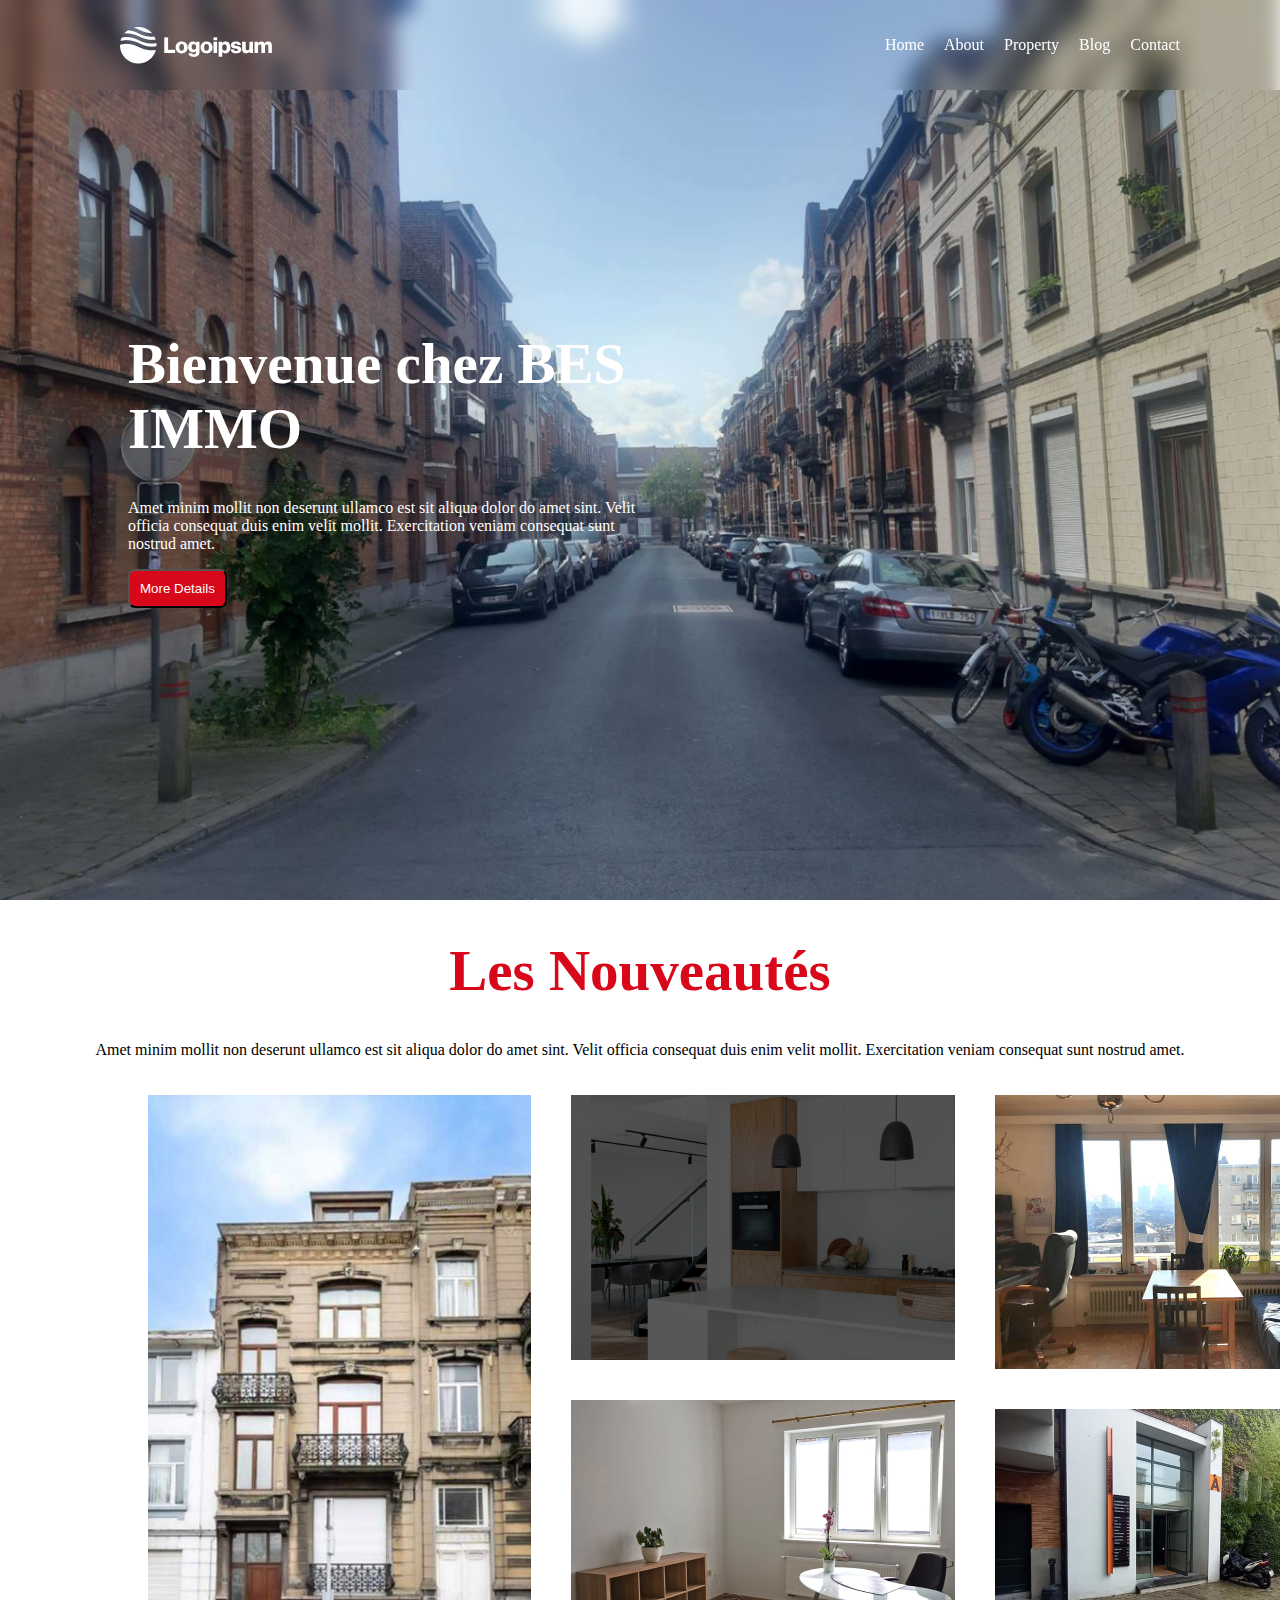
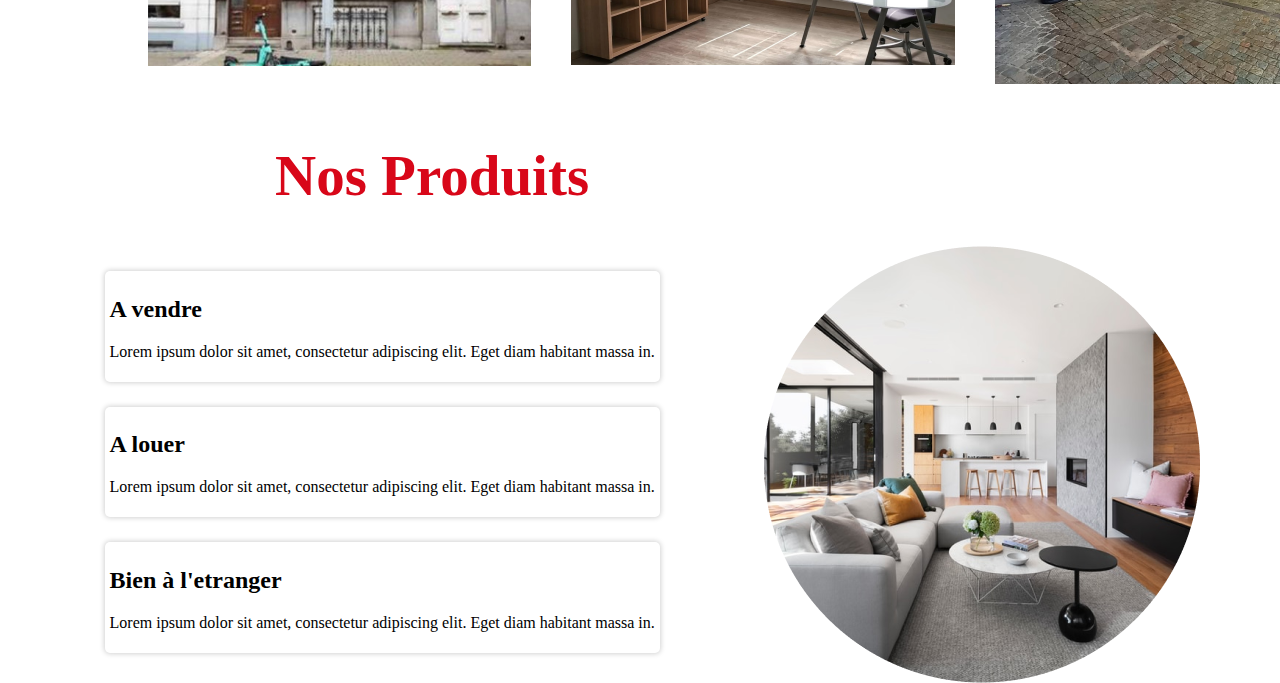
==== index.html @ 069fd76e "first commit" ====
<!DOCTYPE html>
<html lang="en">
<head>
    <meta charset="UTF-8">
    <meta name="viewport" content="width=device-width, initial-scale=1.0">
    <title>TEST</title>
    <link rel="stylesheet" href="./style.css" /> 
</head>
<body>
    <div class="bgimg">
    <header>
        <img src="./sources/Logo.png" alt="logo" />
        <nav>
                <ul class="list">
                    <li><a>Home</a></li>
                    <li><a>About</a></li>
                    <li><a>Property</a></li>
                    <li><a>Blog</a></li>
                    <li><a>Contact</a></li>
                </ul>
        </nav>
        </header>
            <section class="sec1">
                <h1 class="bienvenue">Bienvenue chez BES IMMO</h1>
                <p>Amet minim mollit non deserunt ullamco est sit aliqua dolor do amet sint. Velit officia consequat duis enim velit mollit. Exercitation veniam consequat sunt nostrud amet.</p>
                <button>More Details</button>
            </section>
        </div>
        <section class="sec2">
            <h1 style="color: #D80719;">Les Nouveautés</h1>
        
            <p>Amet minim mollit non deserunt ullamco est sit aliqua dolor do amet sint. Velit officia consequat duis enim velit mollit. Exercitation veniam consequat sunt nostrud amet.</p>
        </section>
                <div class="container">
                    <div>
                        <div class="item1"><img src="./sources/image 2.png" alt="img2" class="item item1"></div>
                    </div>
                    <div >
                        <div class="item2"><img src="./sources/Image 2 (1).png" alt="img5" class="item item2"></div>
                        <div class="item3"><img src="./sources/image 3.png" alt="img3" class="item item3"></div>
                    </div>
                    <div >
                        <div class="item4"><img src="./sources/image 1.png" alt="img1" class="item item4"></div>
                        <div class="item5"><img src="./sources/image 4.png" alt="img4" class="item item5"></div>
                    </div>
                    
                </div>
        <section>
            <h1 style="color: #D80719;margin-left: 275px;">Nos Produits</h1>
            <section class="sec3">
                <div class="services">
                    <div class="border">
                        <h2>A vendre</h2>
                        <p>Lorem ipsum dolor sit amet, consectetur adipiscing elit. Eget diam habitant massa in.</p>
                    </div>
                    <div class="border">
                        <h2>A louer</h2>
                        <p>Lorem ipsum dolor sit amet, consectetur adipiscing elit. Eget diam habitant massa in.</p>
                    </div>
                    <div class="border">
                        <h2>Bien à l'etranger</h2>
                        <p>Lorem ipsum dolor sit amet, consectetur adipiscing elit. Eget diam habitant massa in.</p>
                    </div>
                </div>
                <img src="./sources/Cover.png" alt="cover"/>
            </section>
        </section>
        <section>
            
        </section>
    <footer>

    </footer>
</body>
</html>
---- style.css ----
body {
    margin: 0px;
    
}

.bgimg {
    background-image: url('./sources/Hero.png');
    background-size: cover;
    background-position: center;
    height: 100vh;
    display: flex;
    flex-direction: column;
    justify-content: center;
    align-items: start;
    color: white;
}

header {
    backdrop-filter: blur(10px); 
    background: rgba(255, 255, 255, 0); 
    padding: 20px;
    width: 100%;
    position: fixed;
    top: 0;
    z-index: 1;
    display: flex;
    justify-content: space-between;
    align-items: center;
}

header img {
    margin-left: 100px;
    
}

nav ul {
    list-style: none;
    margin-right: 100px;
    padding: 0;
    display: flex;
}

nav ul li {
    margin-right: 20px;
    color: white;
}

h1 {
    font-size: 57px;
}
.sec1 {
    width: 40%;
    margin-left: 10%;
}
button {
    padding: 10px;
    color: white;
    background-color: #D80719    ;
    border-radius: 7px;
}
.item {
    border-radius: 10px;
    padding: 20px;
    display: flex;
    justify-content: center;
    

}


.container {
    margin-left: 10%;
    width: 80%;
    display: flex;

}

.sec2 {
    text-align: center;
}

.border {
    padding: 5px;
    margin: 25px;
	box-shadow: 0 0 5px 1px lightgrey;
    border-radius: 5px;

}
.sec3{
    display: flex;
    justify-content: space-evenly;
}

.item1:hover .item1{
    opacity: 0.2;

}
.item2:hover .item1{
    opacity: 0.3;

}
.item3:hover .item1{
    opacity: 0.3;

}
.item4:hover .item1{
    opacity: 0.3;

}
.item5:hover .item1{
    opacity: 0.3;

}
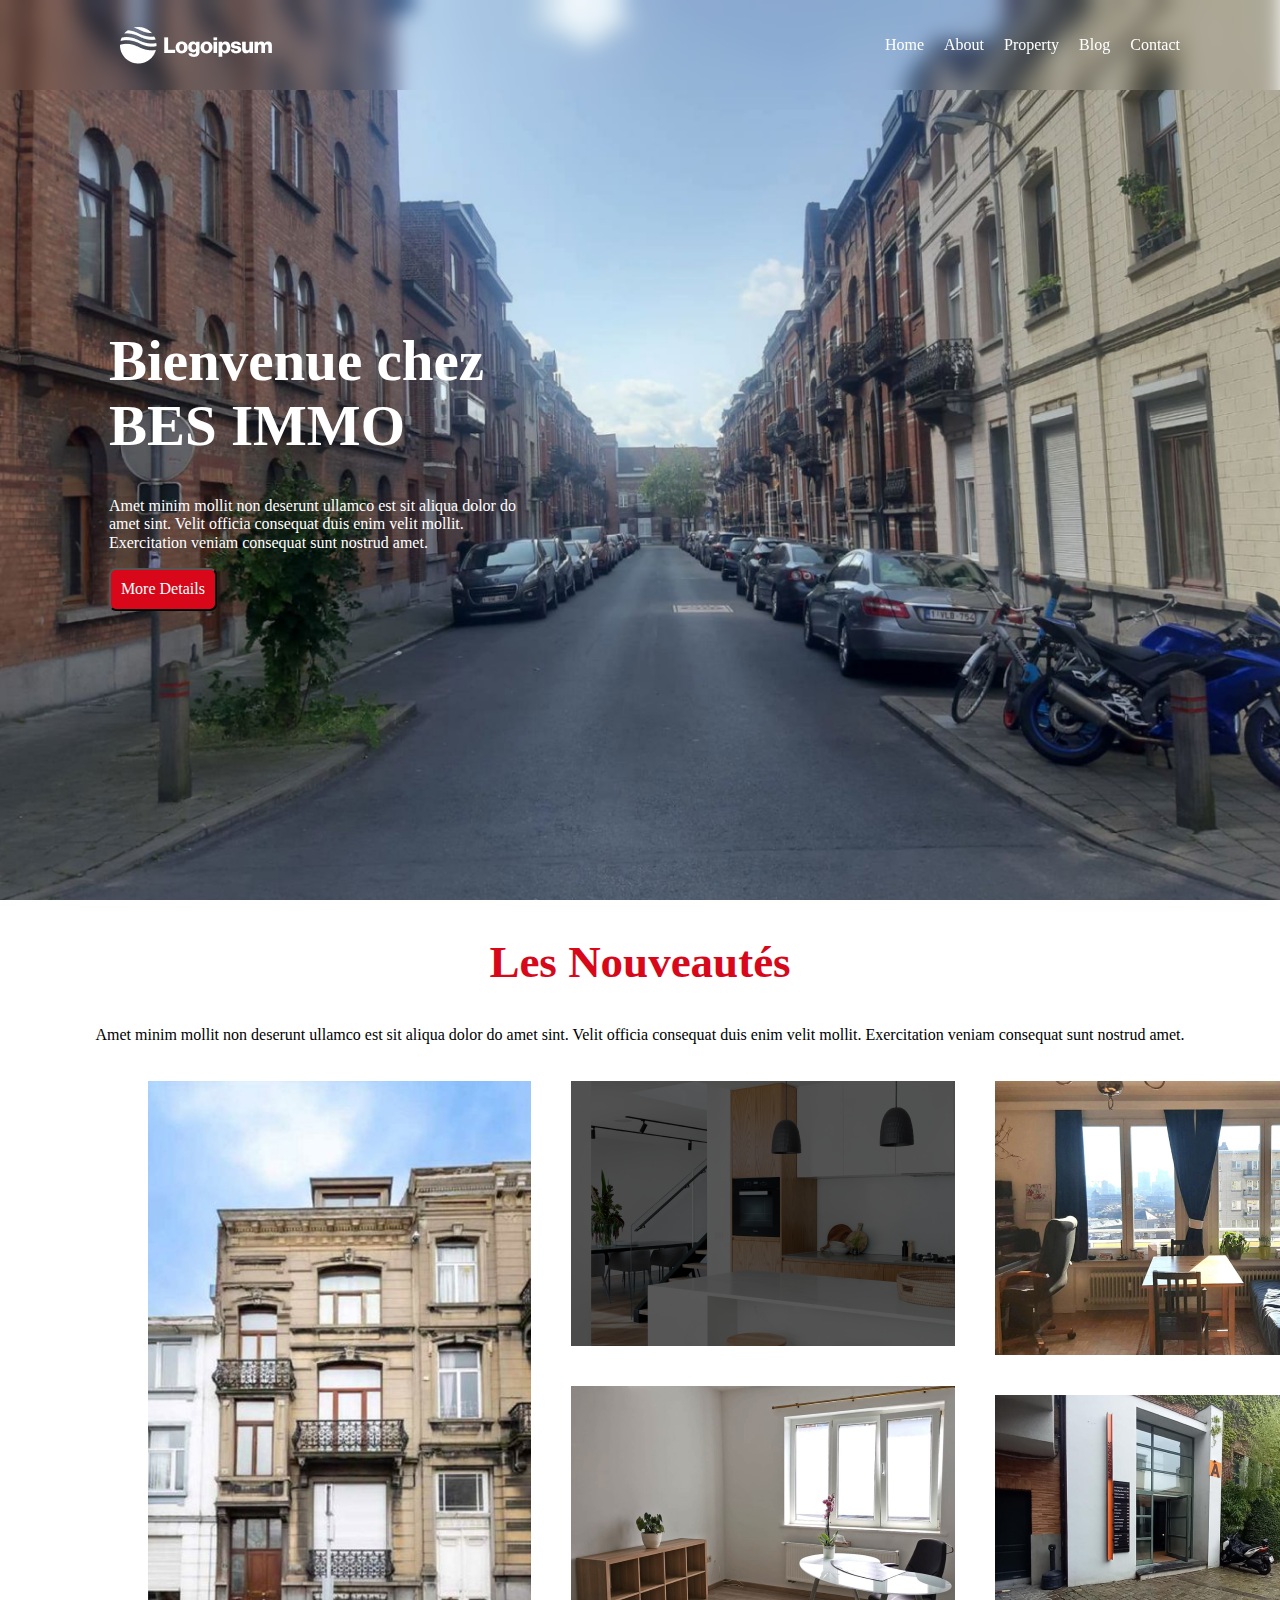
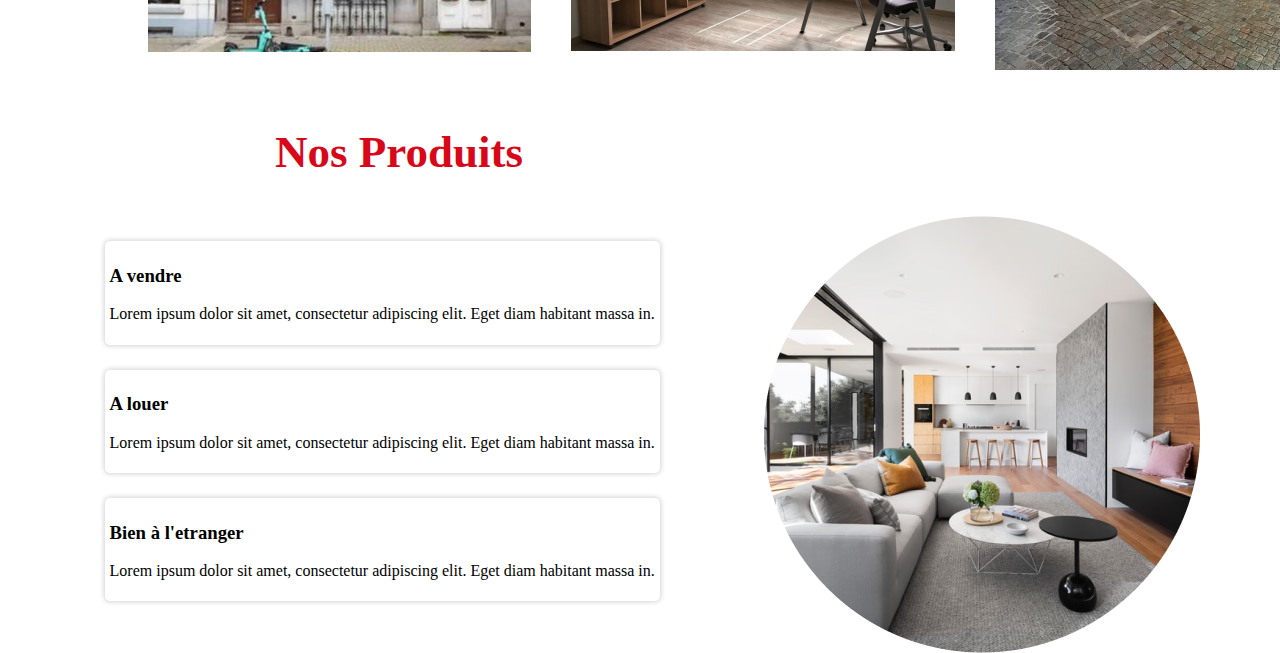
==== commit 035ae6d1: "new commit" ====
--- a/index.html
+++ b/index.html
@@ -1,75 +1,81 @@
 <!DOCTYPE html>
 <html lang="en">
+
 <head>
     <meta charset="UTF-8">
     <meta name="viewport" content="width=device-width, initial-scale=1.0">
-    <title>TEST</title>
-    <link rel="stylesheet" href="./style.css" /> 
+    <title>Real Estate Website</title>
+    <link rel="stylesheet" href="./assets/css/normalize.css"/>
+    <link rel="stylesheet" href="./assets/css/style.css" />
+    <meta name="description" content="we offer you the best real estate services">
 </head>
+
 <body>
-    <div class="bgimg">
-    <header>
-        <img src="./sources/Logo.png" alt="logo" />
-        <nav>
+    <div class="bgimg" style="background-image: url('./assets/images/Hero.png');">
+        <header class="header">
+            <img src="./assets/images/Logo.png" alt="logo" class="logo" />
+            <nav>
                 <ul class="list">
-                    <li><a>Home</a></li>
-                    <li><a>About</a></li>
-                    <li><a>Property</a></li>
-                    <li><a>Blog</a></li>
-                    <li><a>Contact</a></li>
+                    <li class="nav_list"><a>Home</a></li>
+                    <li class="nav_list"><a>About</a></li>
+                    <li class="nav_list"><a>Property</a></li>
+                    <li class="nav_list"><a>Blog</a></li>
+                    <li class="nav_list"><a>Contact</a></li>
                 </ul>
-        </nav>
+            </nav>
         </header>
+        <main>
             <section class="sec1">
                 <h1 class="bienvenue">Bienvenue chez BES IMMO</h1>
-                <p>Amet minim mollit non deserunt ullamco est sit aliqua dolor do amet sint. Velit officia consequat duis enim velit mollit. Exercitation veniam consequat sunt nostrud amet.</p>
-                <button>More Details</button>
+                <p>Amet minim mollit non deserunt ullamco est sit aliqua dolor do amet sint. Velit officia consequat
+                duis enim velit mollit. Exercitation veniam consequat sunt nostrud amet.</p>
+                <button class="details_but">More Details</button>
             </section>
-        </div>
-        <section class="sec2">
-            <h1 style="color: #D80719;">Les Nouveautés</h1>
-        
-            <p>Amet minim mollit non deserunt ullamco est sit aliqua dolor do amet sint. Velit officia consequat duis enim velit mollit. Exercitation veniam consequat sunt nostrud amet.</p>
+    </div>
+            <section class="sec2">
+                <h2 class="sec_title">Les Nouveautés</h2>
+                <p>Amet minim mollit non deserunt ullamco est sit aliqua dolor do amet sint. Velit officia consequat duis enim
+                velit mollit. Exercitation veniam consequat sunt nostrud amet.</p>
+            </section>
+            <div class="container">
+                <div>
+                    <div class="item1"><img src="./assets/images/image 2.png" alt="img2" class="item item1"></div>
+                </div>
+                <div>
+                    <div class="item2"><img src="./assets/images/Image 2 (1).png" alt="img5" class="item item2"></div>
+                    <div class="item3"><img src="./assets/images/image 3.png" alt="img3" class="item item3"></div>
+                </div>
+                <div>
+                    <div class="item4"><img src="./assets/images/image 1.png" alt="img1" class="item item4"></div>
+                    <div class="item5"><img src="./assets/images/image 4.png" alt="img4" class="item item5"></div>
+                </div>
+            </div>
+            <section>
+                <h2 class="sec_title" style="margin-left: 275px;" >Nos Produits</h2>
+                <section class="sec3">
+                    <div class="services">
+                        <div class="border">
+                            <h3>A vendre</h3>
+                            <p>Lorem ipsum dolor sit amet, consectetur adipiscing elit. Eget diam habitant massa in.</p>
+                        </div>
+                        <div class="border">
+                            <h3>A louer</h3>
+                            <p>Lorem ipsum dolor sit amet, consectetur adipiscing elit. Eget diam habitant massa in.</p>
+                        </div>
+                        <div class="border">
+                            <h3>Bien à l'etranger</h3>
+                            <p>Lorem ipsum dolor sit amet, consectetur adipiscing elit. Eget diam habitant massa in.</p>
+                        </div>
+                    </div>
+                    <img src="./assets/images/Cover.png" alt="cover" />
+                </section>
+            </section>
+        <section>
+
         </section>
-                <div class="container">
-                    <div>
-                        <div class="item1"><img src="./sources/image 2.png" alt="img2" class="item item1"></div>
-                    </div>
-                    <div >
-                        <div class="item2"><img src="./sources/Image 2 (1).png" alt="img5" class="item item2"></div>
-                        <div class="item3"><img src="./sources/image 3.png" alt="img3" class="item item3"></div>
-                    </div>
-                    <div >
-                        <div class="item4"><img src="./sources/image 1.png" alt="img1" class="item item4"></div>
-                        <div class="item5"><img src="./sources/image 4.png" alt="img4" class="item item5"></div>
-                    </div>
-                    
-                </div>
-        <section>
-            <h1 style="color: #D80719;margin-left: 275px;">Nos Produits</h1>
-            <section class="sec3">
-                <div class="services">
-                    <div class="border">
-                        <h2>A vendre</h2>
-                        <p>Lorem ipsum dolor sit amet, consectetur adipiscing elit. Eget diam habitant massa in.</p>
-                    </div>
-                    <div class="border">
-                        <h2>A louer</h2>
-                        <p>Lorem ipsum dolor sit amet, consectetur adipiscing elit. Eget diam habitant massa in.</p>
-                    </div>
-                    <div class="border">
-                        <h2>Bien à l'etranger</h2>
-                        <p>Lorem ipsum dolor sit amet, consectetur adipiscing elit. Eget diam habitant massa in.</p>
-                    </div>
-                </div>
-                <img src="./sources/Cover.png" alt="cover"/>
-            </section>
-        </section>
-        <section>
-            
-        </section>
+    </main>
     <footer>
 
     </footer>
 </body>
-</html>+
--- a/assets/css/style.css
+++ b/assets/css/style.css
@@ -0,0 +1,99 @@
+
+.bgimg {
+    background-size: cover;
+    background-position: center;
+    height: 100vh;
+    display: flex;
+    flex-direction: column;
+    justify-content: center;
+    align-items: start;
+    color: white;
+}
+
+.header {
+    backdrop-filter: blur(10px); 
+    background: rgba(0, 0, 0, 0); 
+    padding: 20px;
+    width: 100%;
+    position: fixed;
+    top: 0;
+    z-index: 1;
+    display: flex;
+    justify-content: space-between;
+    align-items: center;
+}
+
+.logo {
+    margin-left: 100px;
+    
+}
+
+.list {
+    list-style: none;
+    margin-right: 100px;
+    padding: 0;
+    display: flex;
+}
+
+.nav_list {
+    margin-right: 20px;
+    color: white;
+}
+
+.bienvenue {
+    font-size: 57px;
+}
+
+.sec_title {
+    font-size: 45px;
+    color: #D80719;
+}
+.sec1 {
+    width: 40%;
+    margin-left: 10%;
+}
+.details_but {
+    padding: 10px;
+    color: white;
+    background-color: #D80719    ;
+    border-radius: 7px;
+}
+.item {
+    border-radius: 10px;
+    padding: 20px;
+    display: flex;
+    justify-content: center;
+    
+
+}
+
+
+.container {
+    margin-left: 10%;
+    width: 80%;
+    display: flex;
+
+}
+
+.sec2 {
+    text-align: center;
+}
+
+.border {
+    padding: 5px;
+    margin: 25px;
+	box-shadow: 0 0 5px 1px lightgrey;
+    border-radius: 5px;
+
+}
+.sec3{
+    display: flex;
+    justify-content: space-evenly;
+}
+
+.item1:hover {
+
+    opacity: 0.8;
+
+}
+
